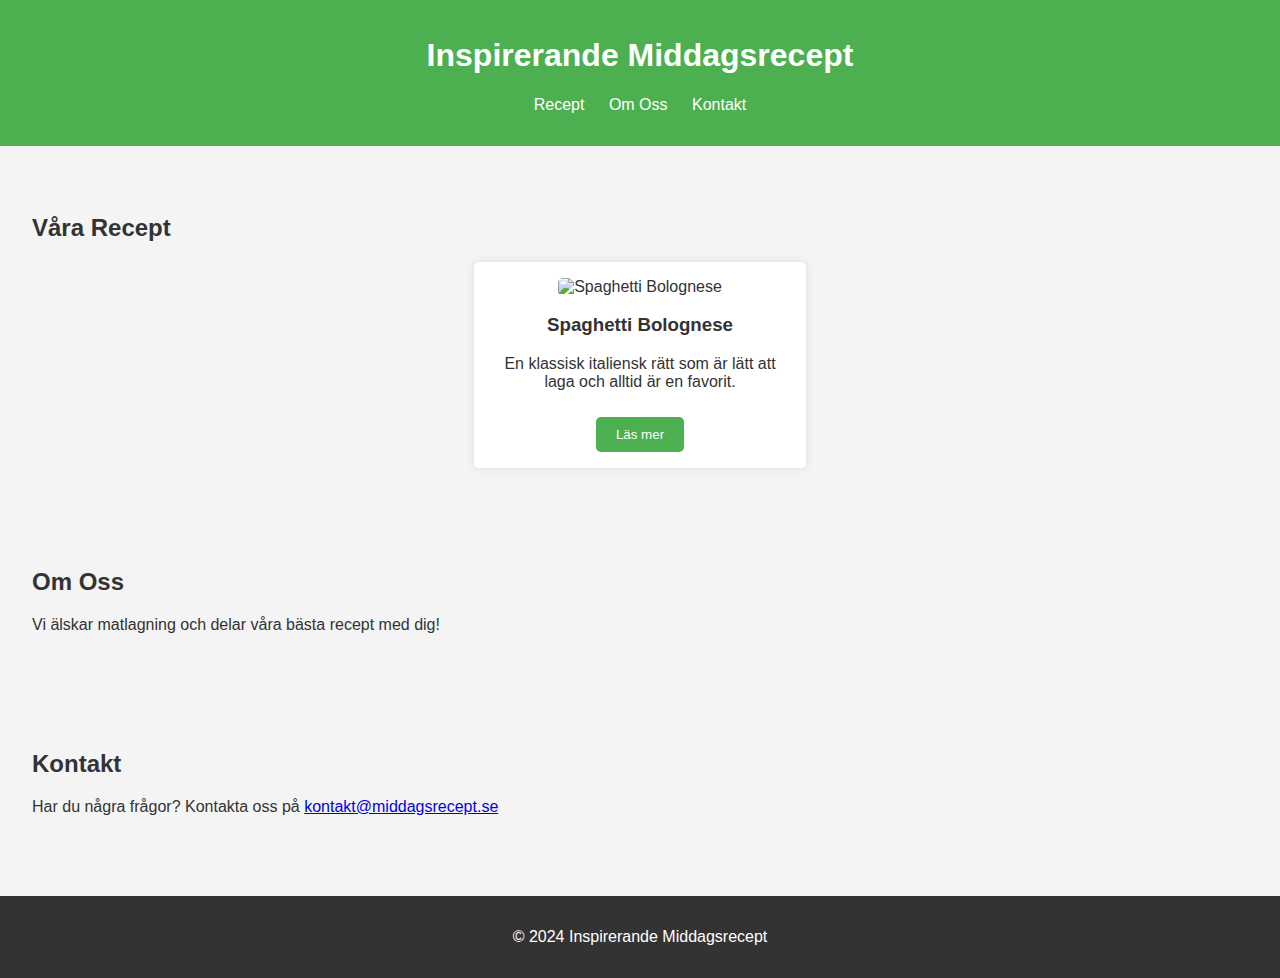
==== index.html @ 0ac2d8e9 "Add files via upload" ====
<!DOCTYPE html>
<html lang="sv">
<head>
    <meta charset="UTF-8">
    <meta name="viewport" content="width=device-width, initial-scale=1.0">
    <title>Inspirerande Middagsrecept</title>
    <link rel="stylesheet" href="styles.css">
</head>
<body>
    <header>
        <h1>Inspirerande Middagsrecept</h1>
        <nav>
            <ul>
                <li><a href="#recept">Recept</a></li>
                <li><a href="#om">Om Oss</a></li>
                <li><a href="#kontakt">Kontakt</a></li>
            </ul>
        </nav>
    </header>

    <section id="recept">
        <h2>Våra Recept</h2>
        <div class="recept-container">
            <div class="recept-item">
                <img src="spaghetti.jpg" alt="Spaghetti Bolognese">
                <h3>Spaghetti Bolognese</h3>
                <p>En klassisk italiensk rätt som är lätt att laga och alltid är en favorit.</p>
                <button onclick="visaRecept('Spaghetti Bolognese')">Läs mer</button>
            </div>
            <!-- Fler recept kan läggas till här -->
        </div>
    </section>

    <section id="om">
        <h2>Om Oss</h2>
        <p>Vi älskar matlagning och delar våra bästa recept med dig!</p>
    </section>

    <section id="kontakt">
        <h2>Kontakt</h2>
        <p>Har du några frågor? Kontakta oss på <a href="mailto:kontakt@middagsrecept.se">kontakt@middagsrecept.se</a></p>
    </section>

    <footer>
        <p>&copy; 2024 Inspirerande Middagsrecept</p>
    </footer>

    <script src="scripts.js"></script>
</body>
</html>
---- styles.css ----
body {
    font-family: Arial, sans-serif;
    margin: 0;
    padding: 0;
    background-color: #f4f4f4;
    color: #333;
}

header {
    background-color: #4CAF50;
    color: white;
    padding: 1rem;
    text-align: center;
}

nav ul {
    list-style-type: none;
    padding: 0;
}

nav ul li {
    display: inline;
    margin: 0 10px;
}

nav ul li a {
    color: white;
    text-decoration: none;
}

section {
    padding: 2rem;
    margin: 1rem 0;
}

.recept-container {
    display: flex;
    flex-wrap: wrap;
    gap: 2rem;
    justify-content: center;
}

.recept-item {
    background-color: white;
    border-radius: 5px;
    box-shadow: 0 0 10px rgba(0, 0, 0, 0.1);
    padding: 1rem;
    width: 300px;
    text-align: center;
}

.recept-item img {
    width: 100%;
    height: auto;
    border-radius: 5px;
}

button {
    background-color: #4CAF50;
    color: white;
    border: none;
    padding: 10px 20px;
    cursor: pointer;
    border-radius: 5px;
    margin-top: 10px;
}

button:hover {
    background-color: #45a049;
}

footer {
    background-color: #333;
    color: white;
    text-align: center;
    padding: 1rem 0;
    margin-top: 2rem;
}
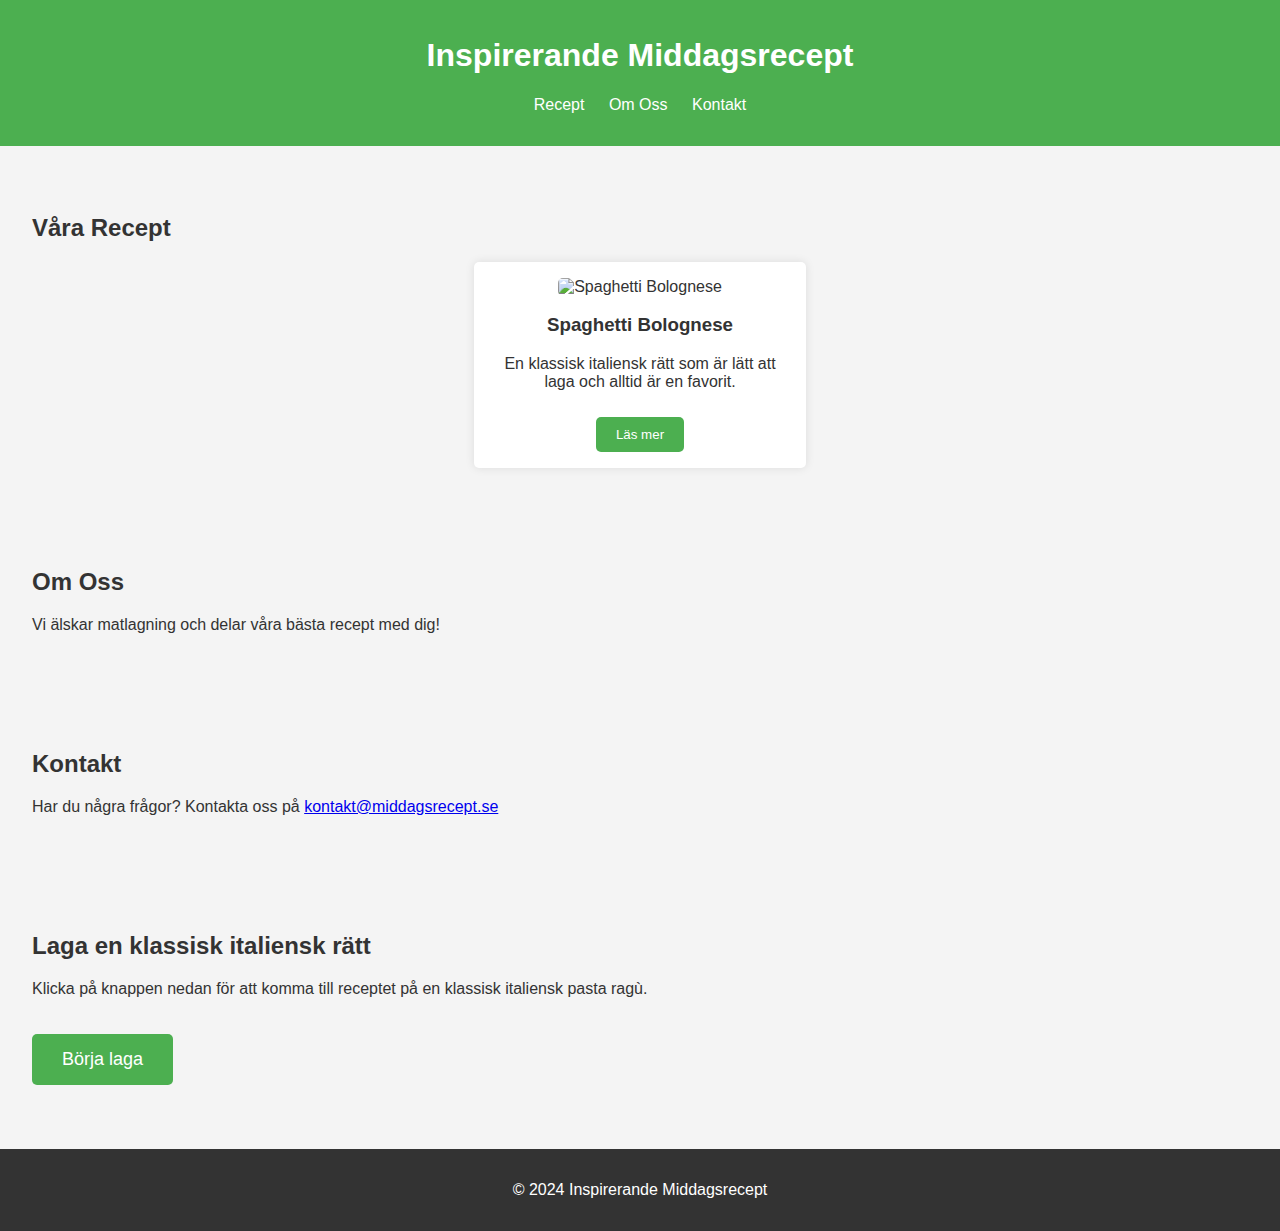
==== commit 8fa162b6: "Add files via upload" ====
--- a/index.html
+++ b/index.html
@@ -5,8 +5,19 @@
     <meta name="viewport" content="width=device-width, initial-scale=1.0">
     <title>Inspirerande Middagsrecept</title>
     <link rel="stylesheet" href="styles.css">
+<!-- Google Tag Manager -->
+<script>(function(w,d,s,l,i){w[l]=w[l]||[];w[l].push({'gtm.start':
+new Date().getTime(),event:'gtm.js'});var f=d.getElementsByTagName(s)[0],
+j=d.createElement(s),dl=l!='dataLayer'?'&l='+l:'';j.async=true;j.src=
+'https://www.googletagmanager.com/gtm.js?id='+i+dl;f.parentNode.insertBefore(j,f);
+})(window,document,'script','dataLayer','GTM-P4LNBQZK');</script>
+<!-- End Google Tag Manager -->
 </head>
 <body>
+<!-- Google Tag Manager (noscript) -->
+<noscript><iframe src="https://www.googletagmanager.com/ns.html?id=GTM-P4LNBQZK"
+height="0" width="0" style="display:none;visibility:hidden"></iframe></noscript>
+<!-- End Google Tag Manager (noscript) -->
     <header>
         <h1>Inspirerande Middagsrecept</h1>
         <nav>
@@ -41,6 +52,12 @@
         <p>Har du några frågor? Kontakta oss på <a href="mailto:kontakt@middagsrecept.se">kontakt@middagsrecept.se</a></p>
     </section>
 
+<section id="cta-section">
+    <h2>Laga en klassisk italiensk rätt</h2>
+    <p>Klicka på knappen nedan för att komma till receptet på en klassisk italiensk pasta ragù.</p>
+    <a href="pasta-ragu.html" id="cta-button" data-text="Börja laga" class="cta-btn">Börja laga</a>
+</section>
+
     <footer>
         <p>&copy; 2024 Inspirerande Middagsrecept</p>
     </footer>
--- a/styles.css
+++ b/styles.css
@@ -76,3 +76,18 @@
     padding: 1rem 0;
     margin-top: 2rem;
 }
+.cta-btn {
+    background-color: #4CAF50;
+    color: white;
+    padding: 15px 30px;
+    text-decoration: none;
+    border-radius: 5px;
+    font-size: 18px;
+    display: inline-block;
+    margin-top: 20px;
+}
+
+.cta-btn:hover {
+    background-color: #45a049;
+}
+
